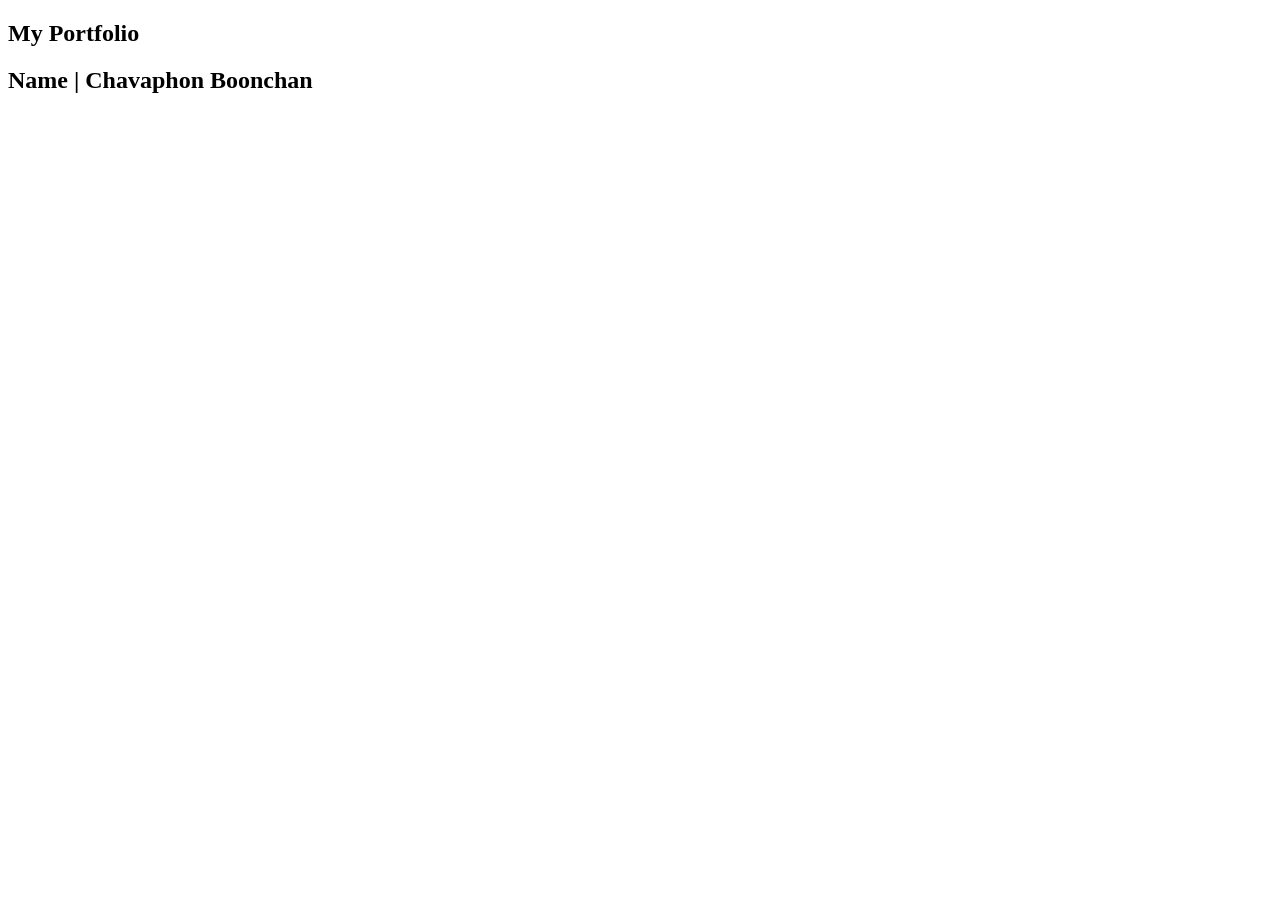
==== index.html @ 0117e452 "dec01" ====
<!DOCTYPE html>
<html lang="en">
<head>
    <meta charset="UTF-8">
    <meta name="viewport" content="width=device-width, initial-scale=1.0">
    <title>My Portfolio</title>
    <link rel="stylesheet" href="style.css">
</head>
<body>
    <section class="header">
        <div class="data">
            <h1>My Portfolio</h1>
            <h2>Name | <span class="bang">Chavaphon Boonchan</span></h2>
        </div>
        <div class="image">
            <img src="">
        </div>

        
    </section>
    
    <script src="script.js"></script>
</body>
</html>
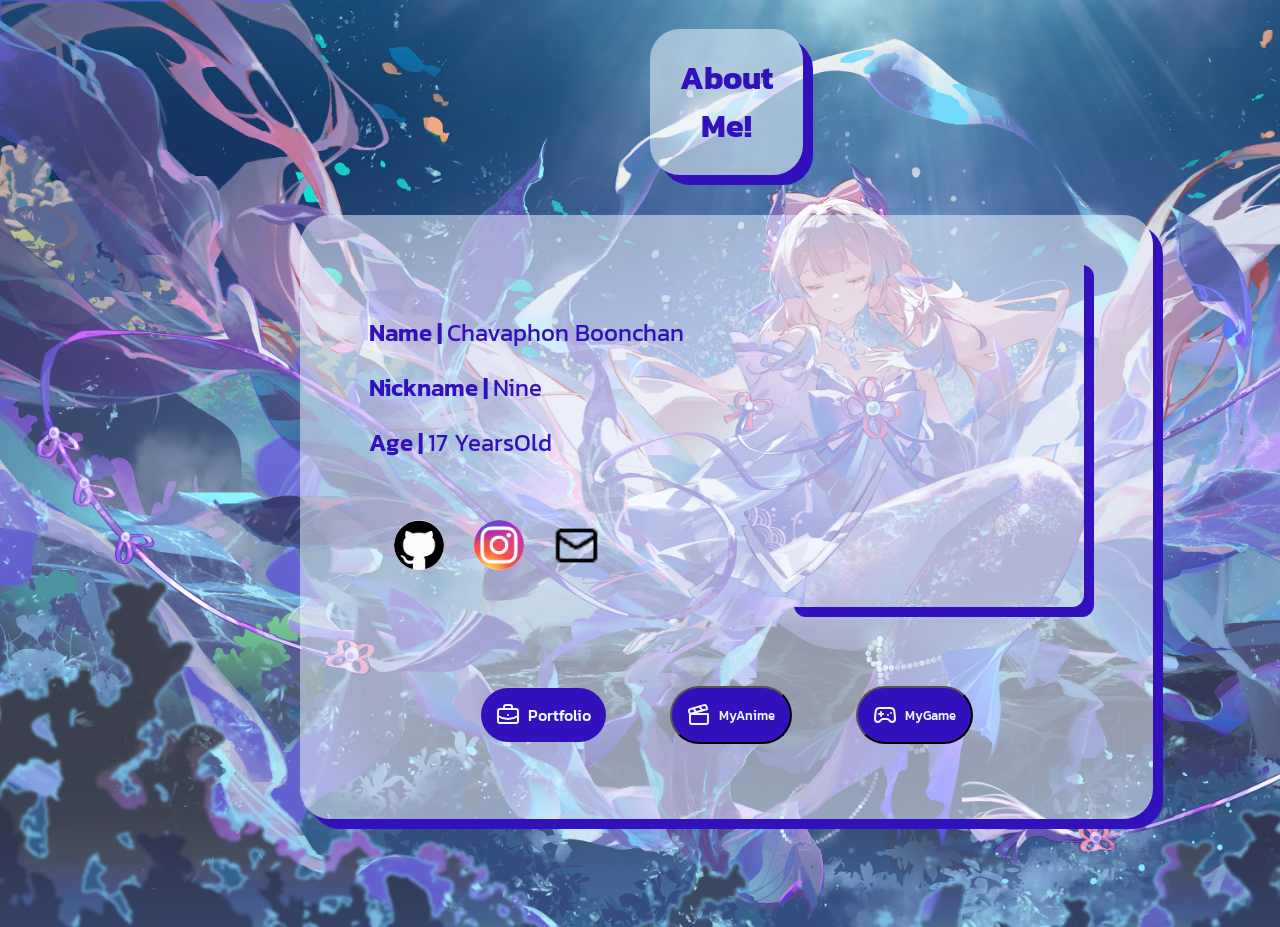
==== commit 413cbfdb: "finish01" ====
--- a/index.html
+++ b/index.html
@@ -3,22 +3,104 @@
 <head>
     <meta charset="UTF-8">
     <meta name="viewport" content="width=device-width, initial-scale=1.0">
-    <title>My Portfolio</title>
+    <title>About Me</title>
     <link rel="stylesheet" href="style.css">
+    <link rel="preconnect" href="https://fonts.googleapis.com">
+    <link rel="preconnect" href="https://fonts.gstatic.com" crossorigin>
+    <link href="https://fonts.googleapis.com/css2?family=Kanit:ital,wght@0,100;0,200;0,300;0,400;0,500;0,600;0,700;0,800;0,900;1,100;1,200;1,300;1,400;1,500;1,600;1,700;1,800;1,900&display=swap" rel="stylesheet">
 </head>
 <body>
-    <section class="header">
-        <div class="data">
-            <h1>My Portfolio</h1>
-            <h2>Name | <span class="bang">Chavaphon Boonchan</span></h2>
-        </div>
-        <div class="image">
-            <img src="">
+    <h1 id="h1-about">About Me!</h1>
+    <br id="aboutme">
+    <section class="header" >
+        
+        <div class="flex">
+            <div class="aboutme" >
+            
+            <div class="data">
+                <h2>Name | <span class="bang">Chavaphon Boonchan</span></h2>
+                <h2>Nickname | <span class="bang">Nine</span></h2>
+                <h2>Age | <span class="bang">17 YearsOld</span></h2>
+                
+                <div class="contact">
+                    <img src="/img/github/github.png" alt="github" id="github" height="50px"">
+                    <img src="/img/instagram/Instagram_icon-removebg-preview.png" alt="instagram" id="instagram" height="50px">
+                    <img src="./img/mail/mail.png" alt="mail" id="mail" height="45px" >
+                </div>
+            </div>
+            
+            </div>
+            <div class="song">
+            <iframe class="shadow" data-testid="embed-iframe" style="border-radius:12px" src="https://open.spotify.com/embed/track/3hEfpBHxgieRLz4t3kLNEg?utm_source=generator&si=4fecec55c97844cc" width="100%" height="352" frameBorder="0" allowfullscreen="" allow="autoplay; clipboard-write; encrypted-media; fullscreen; picture-in-picture" loading="lazy"></iframe>
+            </div>
         </div>
 
+        <dialog id="my-dialog-anime">
+        <header class="modal-header">
+        <button onclick="this.closest('dialog').close()" class="close-btn">✕</button>
+        <h1>My Anime</h1>
+        </header>
+            
+            <div class="table-wrap">
+            <table class="anime-table" >
+            <thead>
+            <tr>
+            <th>Cover</th>
+            <th>Title</th>
+            <th>Type</th>
+            <th>Episodes</th>
+            <th>Year</th>
+            <th>Studio</th>
+            </tr>
+            </thead>
+            <tbody id="rows"></tbody>
+            </table>
+            </div>
+            
+
+            
+        </dialog>
+        <dialog id="my-dialog-games">
+        <header class="modal-header">
+        <button onclick="this.closest('dialog').close()" class="close-btn">✕</button>
+        <h1>My Games</h1>
+        </header>
+            
+            <div class="table-wrap">
+            <table class="game-table" >
+            <thead>
+            <tr>
+            <th>Img</th>
+            <th>Name</th>
+            <th>Supported Systems</th>
+            <th>Developer</th>
+            </tr>
+            </thead>
+            <tbody id="rowsofgame"></tbody>
+            </table>
+            </div>
+            
+
+            
+        </dialog>
         
+        <div class="navbar">
+        <a href="./folio.html" class="myfolio"><svg xmlns="http://www.w3.org/2000/svg" width="24" height="24" viewBox="0 0 24 24" fill="none" stroke="currentColor" stroke-width="2" stroke-linecap="round" stroke-linejoin="round" class="lucide lucide-briefcase-business preview-icon"><path d="M12 12h.01"/><path d="M16 6V4a2 2 0 0 0-2-2h-4a2 2 0 0 0-2 2v2"/><path d="M22 13a18.15 18.15 0 0 1-20 0"/><rect width="20" height="14" x="2" y="6" rx="2"/></svg>Portfolio</a>
+        
+
+
+        <button id="myanime" class="myanime" onclick="document.getElementById('my-dialog-anime').showModal()"><svg xmlns="http://www.w3.org/2000/svg" width="24" height="24" viewBox="0 0 24 24" fill="none" stroke="currentColor" stroke-width="2" stroke-linecap="round" stroke-linejoin="round" class="lucide lucide-clapperboard preview-icon"><path d="m12.296 3.464 3.02 3.956"/><path d="M20.2 6 3 11l-.9-2.4c-.3-1.1.3-2.2 1.3-2.5l13.5-4c1.1-.3 2.2.3 2.5 1.3z"/><path d="M3 11h18v8a2 2 0 0 1-2 2H5a2 2 0 0 1-2-2z"/><path d="m6.18 5.276 3.1 3.899"/></svg>MyAnime</button>
+        <button id="mygame" class="mygame" onclick="document.getElementById('my-dialog-games').showModal()"><svg xmlns="http://www.w3.org/2000/svg" width="24" height="24" viewBox="0 0 24 24" fill="none" stroke="currentColor" stroke-width="2" stroke-linecap="round" stroke-linejoin="round" class="lucide lucide-gamepad-2 preview-icon"><line x1="6" x2="10" y1="11" y2="11"/><line x1="8" x2="8" y1="9" y2="13"/><line x1="15" x2="15.01" y1="12" y2="12"/><line x1="18" x2="18.01" y1="10" y2="10"/><path d="M17.32 5H6.68a4 4 0 0 0-3.978 3.59c-.006.052-.01.101-.017.152C2.604 9.416 2 14.456 2 16a3 3 0 0 0 3 3c1 0 1.5-.5 2-1l1.414-1.414A2 2 0 0 1 9.828 16h4.344a2 2 0 0 1 1.414.586L17 18c.5.5 1 1 2 1a3 3 0 0 0 3-3c0-1.545-.604-6.584-.685-7.258-.007-.05-.011-.1-.017-.151A4 4 0 0 0 17.32 5z"/></svg>MyGame</button>
+
+        
+        
+    </div>
     </section>
     
+
     <script src="script.js"></script>
+    <script src="anime.js"></script>
+    <script src="game.js"></script>
+    
 </body>
 </html>
--- a/style.css
+++ b/style.css
@@ -0,0 +1,479 @@
+.kanit-thin {
+  font-family: "Kanit", sans-serif;
+  font-weight: 100;
+  font-style: normal;
+}
+
+.kanit-extralight {
+  font-family: "Kanit", sans-serif;
+  font-weight: 200;
+  font-style: normal;
+}
+
+.kanit-light {
+  font-family: "Kanit", sans-serif;
+  font-weight: 300;
+  font-style: normal;
+}
+
+.kanit-regular {
+  font-family: "Kanit", sans-serif;
+  font-weight: 400;
+  font-style: normal;
+}
+
+.kanit-medium {
+  font-family: "Kanit", sans-serif;
+  font-weight: 500;
+  font-style: normal;
+}
+
+.kanit-semibold {
+  font-family: "Kanit", sans-serif;
+  font-weight: 600;
+  font-style: normal;
+}
+
+.kanit-bold {
+  font-family: "Kanit", sans-serif;
+  font-weight: 700;
+  font-style: normal;
+}
+
+.kanit-extrabold {
+  font-family: "Kanit", sans-serif;
+  font-weight: 800;
+  font-style: normal;
+}
+
+.kanit-black {
+  font-family: "Kanit", sans-serif;
+  font-weight: 900;
+  font-style: normal;
+}
+
+.kanit-thin-italic {
+  font-family: "Kanit", sans-serif;
+  font-weight: 100;
+  font-style: italic;
+}
+
+.kanit-extralight-italic {
+  font-family: "Kanit", sans-serif;
+  font-weight: 200;
+  font-style: italic;
+}
+
+.kanit-light-italic {
+  font-family: "Kanit", sans-serif;
+  font-weight: 300;
+  font-style: italic;
+}
+
+.kanit-regular-italic {
+  font-family: "Kanit", sans-serif;
+  font-weight: 400;
+  font-style: italic;
+}
+
+.kanit-medium-italic {
+  font-family: "Kanit", sans-serif;
+  font-weight: 500;
+  font-style: italic;
+}
+
+.kanit-semibold-italic {
+  font-family: "Kanit", sans-serif;
+  font-weight: 600;
+  font-style: italic;
+}
+
+.kanit-bold-italic {
+  font-family: "Kanit", sans-serif;
+  font-weight: 700;
+  font-style: italic;
+}
+
+.kanit-extrabold-italic {
+  font-family: "Kanit", sans-serif;
+  font-weight: 800;
+  font-style: italic;
+}
+
+.kanit-black-italic {
+  font-family: "Kanit", sans-serif;
+  font-weight: 900;
+  font-style: italic;
+}
+
+
+
+body{
+    background : url("./img/wallpaper/sangonomiya-kokomi-genshin-impact-4k-wallpaper-uhdpaper.com-733@5@d.jpg");
+    background-size:cover;
+    display:grid;
+    color: rgb(50, 16, 187);
+    font-size: 16px;
+    align-items: center;
+    text-align: center;
+    margin-left: 100px;
+    margin-right: 100px;
+    padding-bottom: 100px;
+    
+}
+
+a {
+    text-decoration: none;
+    color:aliceblue;
+    background-color: rgb(50, 16, 187);
+    padding: 15px;
+    border-radius: 30px;
+    margin: 30px;
+    font-family: "Kanit", sans-serif;
+  font-weight: 500;
+  font-style: normal;
+    
+}
+
+.bang {
+    font-weight: normal;
+}
+
+.aboutme{
+    text-align: left;
+    
+    
+}
+.flex{
+    display: flex;
+    flex-direction: row;
+    align-items: center;
+    justify-content: center;
+    gap: 100px;
+    padding: 20px;
+    
+}
+
+
+.header{
+    background-color: rgba(240, 248, 255, 0.519);
+    border-radius: 30px;
+    margin-left: 200px;
+    margin-right: 200px;
+    padding-bottom: 20px;
+    padding-top: 20px;
+    box-shadow: 10px 10px;
+    
+}
+.navbar{
+    
+    bottom: 24px;
+    gap :10px;
+    
+    padding-top: 25px;
+    padding-bottom: 25px;
+    margin-right: auto;
+    margin-left: auto;
+    align-items: center;
+    border-radius: 30px;
+    justify-content: center;
+    
+}
+h1 {
+    background-color: rgba(240, 248, 255, 0.519);
+    padding-top: 25px;
+    padding-bottom: 25px;
+    padding-left: 30px;
+    padding-right: 30px;
+    margin-right: auto;
+    margin-left: auto;
+    align-items: center;
+    border-radius: 30px;
+    font-family: "Kanit", sans-serif;
+  font-weight: 700;
+  font-style: normal;
+}
+#h1-about {
+        background-color: rgba(240, 248, 255, 0.519);
+        padding-top: 25px;
+        padding-bottom: 25px;
+        box-shadow: 10px 10px;
+        margin-right:550px;
+        margin-left: 550px;
+        align-items: center;
+        border-radius: 30px;
+    }
+.shadow{
+    box-shadow: 10px 10px;
+}
+.contact {
+    display: flex;
+    margin-top: 60px;
+    margin-right: 60px;
+    gap: 30px;
+    justify-content: center;
+    align-items: center;
+    flex-direction: row;
+}
+#github:hover , #instagram:hover {
+    background-color: rgb(251, 251, 251);
+    scale: 1.1;
+    transition: ease-in-out 0.1s;
+    border-radius: 50px;
+    cursor: pointer;
+}
+#github , #instagram {
+    background-color: rgb(251, 251, 251);
+    size: 80px;
+    border-radius: 50px;
+}
+#mail{
+    
+    size: 100px;
+}
+#mail:hover{
+    cursor: pointer;
+    scale: 1.2;
+    transition: ease-in-out 0.3s;
+    
+
+}
+h2{ 
+    font-family: "Kanit", sans-serif;
+  font-weight: 600;
+  font-style: normal;}
+h3{
+font-family: "Kanit", sans-serif;
+  font-weight: 500;
+  font-style: normal;
+}
+span{
+    font-family: "Kanit", sans-serif;
+  font-weight: 400;
+  font-style: normal;
+}
+.mygame,.myfolio,.myanime{
+    display: inline-flex;
+    padding: auto;
+    justify-content: center;
+    align-items: center;
+    gap: 8px;
+}
+.mygame:hover, .myfolio:hover ,.myanime:hover {
+    scale: 1.1;
+    transition: ease-in-out 0.1s;
+    cursor: pointer;
+}
+.toplayer-anime {
+  position-anchor: inherit;
+  background-color: aliceblue;
+}
+.myanime , .mygame{
+    
+    color:aliceblue;
+    background-color: rgb(50, 16, 187);
+    padding: 15px;
+    border-radius: 30px;
+    margin: 30px;
+    font-family: "Kanit", sans-serif;
+    font-weight: 500;
+    font-style: normal;
+    
+}
+
+.folio{
+    background-color: rgba(240, 248, 255, 0.519);
+    border-radius: 30px;
+    margin-left: 200px;
+    margin-right: 200px;
+    padding-bottom: 20px;
+    padding-top: 20px;
+    box-shadow: 10px 10px;
+    margin-top:40px;
+    
+
+}
+#h1butedit{
+  margin-left: 300px;
+  margin-right: 300px;
+}
+#mypf {
+  border-radius: 20px;
+  box-shadow: 5px 10px;
+}
+.bottomm{
+  display: flex;
+  flex-direction: column;
+  justify-content: center;
+  align-items: center;
+}
+.right{
+  display:flex;
+  flex-direction: column;
+  align-items:flex-start;
+  justify-content:left;
+
+
+}
+#jaisai{
+  border-radius: 20px;
+  margin-bottom: 40px;
+}
+
+#back{
+  margin:auto;
+  display: flex;
+  margin-right: 1200px;
+  margin-top:50px;
+}
+#back:hover {
+  scale: 1.2;
+  transition: ease-in-out 0.1s;
+
+}
+
+#my-dialog-games, #my-dialog-anime{
+  background-color: rgba(240, 248, 255, 0.922);
+  border-radius: 20px;
+  border: 0ch;
+  color:rgb(50, 16, 187);
+      font-family: "Kanit", sans-serif;
+  font-weight: 700;
+  font-style: normal;
+  max-width:fit-content;
+  margin-top:40px
+  
+}
+.table-wrap {
+  max-height: 75vh; 
+  overflow-y: auto; 
+  border: 1px solid #e2e8f0;
+  border-radius: 8px;
+  margin-top: 12px;
+}
+.anime-table {
+  width: 100%;
+  border-collapse: collapse; 
+  text-align: left;
+  font-family: system-ui, -apple-system, sans-serif;
+  font-size: 14px;
+  color: rgb(50, 16, 187);
+}
+.anime-table thead th {
+  position: sticky;
+  top: 0;
+  background-color: #7cbaf9;
+  color: rgb(50, 16, 187);
+  font-weight: 600;
+  padding: 12px 16px;
+  border-bottom: 2px solid #d3c3ff;
+  z-index: 1;
+}
+.anime-table tbody td {
+  padding: 12px 16px;
+  border-bottom: 1px solid #a695ffb4;
+  vertical-align: middle; 
+}
+.anime-table tbody tr {
+  transition: background-color 0.15s ease;
+}
+
+.anime-table tbody tr:hover {
+  background-color: #d1dfedaf;
+}
+.anime-table tbody td:first-child img {
+  width: 48px;
+  height: 80px;
+  object-fit: cover; 
+  border-radius: 4px;
+  display: block;
+  box-shadow: 0 2px 4px rgb(50, 16, 187);
+}
+.anime-table tbody td:nth-child(2) {
+  font-weight: 600;
+  color: rgb(50, 16, 187);
+}
+.anime-table th:nth-child(4),
+.anime-table td:nth-child(4),
+.anime-table th:nth-child(5),
+.anime-table td:nth-child(5) {
+  text-align: center;
+}
+
+dialog#my-dialog-games ,dialog#my-dialog-anime {
+  border: none;
+  border-radius: 12px;
+  padding: 20px 24px;
+  width: 90%;
+  max-width: 850px;
+
+}
+dialog#my-dialog-games::backdrop ,dialog#my-dialog-anime::backdrop{
+  backdrop-filter: blur(4px);
+} 
+
+.close-btn {
+  
+  border: none;
+  width: 32px;
+  height: 32px;
+  border-radius: 50%; 
+  font-size: 16px;
+  color: #ffffff;
+  cursor: pointer;
+  display: flex;
+  align-items: center;
+  justify-content: center;
+  transition: all 0.2s ease;
+  background-color: rgb(50, 16, 187);
+}
+.game-table tbody td:first-child img {
+  width: 140px;
+  height: 80px;
+  object-fit: cover; 
+  border-radius: 4px;
+  display: block;
+  box-shadow: 0 2px 4px rgb(50, 16, 187);
+}
+
+.game-table {
+  width: 100%;
+  border-collapse: collapse; 
+  text-align: left;
+  font-family: system-ui, -apple-system, sans-serif;
+  font-size: 14px;
+  color: rgb(50, 16, 187);
+}
+.game-table thead th {
+  position: sticky;
+  top: 0;
+  background-color: #7cbaf9;
+  color: rgb(50, 16, 187);
+  font-weight: 600;
+  padding: 12px 16px;
+  border-bottom: 2px solid #d3c3ff;
+  z-index: 1;
+}
+.game-table tbody td {
+  padding: 12px 16px;
+  border-bottom: 1px solid #a695ffb4;
+  vertical-align: middle; 
+}
+.game-table tbody tr {
+  transition: background-color 0.15s ease;
+}
+
+.game-table tbody tr:hover {
+  background-color: #d1dfedaf;
+}
+
+.game-table tbody td:nth-child(2) {
+  font-weight: 600;
+  color: rgb(50, 16, 187);
+}
+.game-table th:nth-child(4),
+.game-table td:nth-child(4),
+.game-table th:nth-child(5),
+.game-table td:nth-child(5) {
+  text-align: center;
+}
